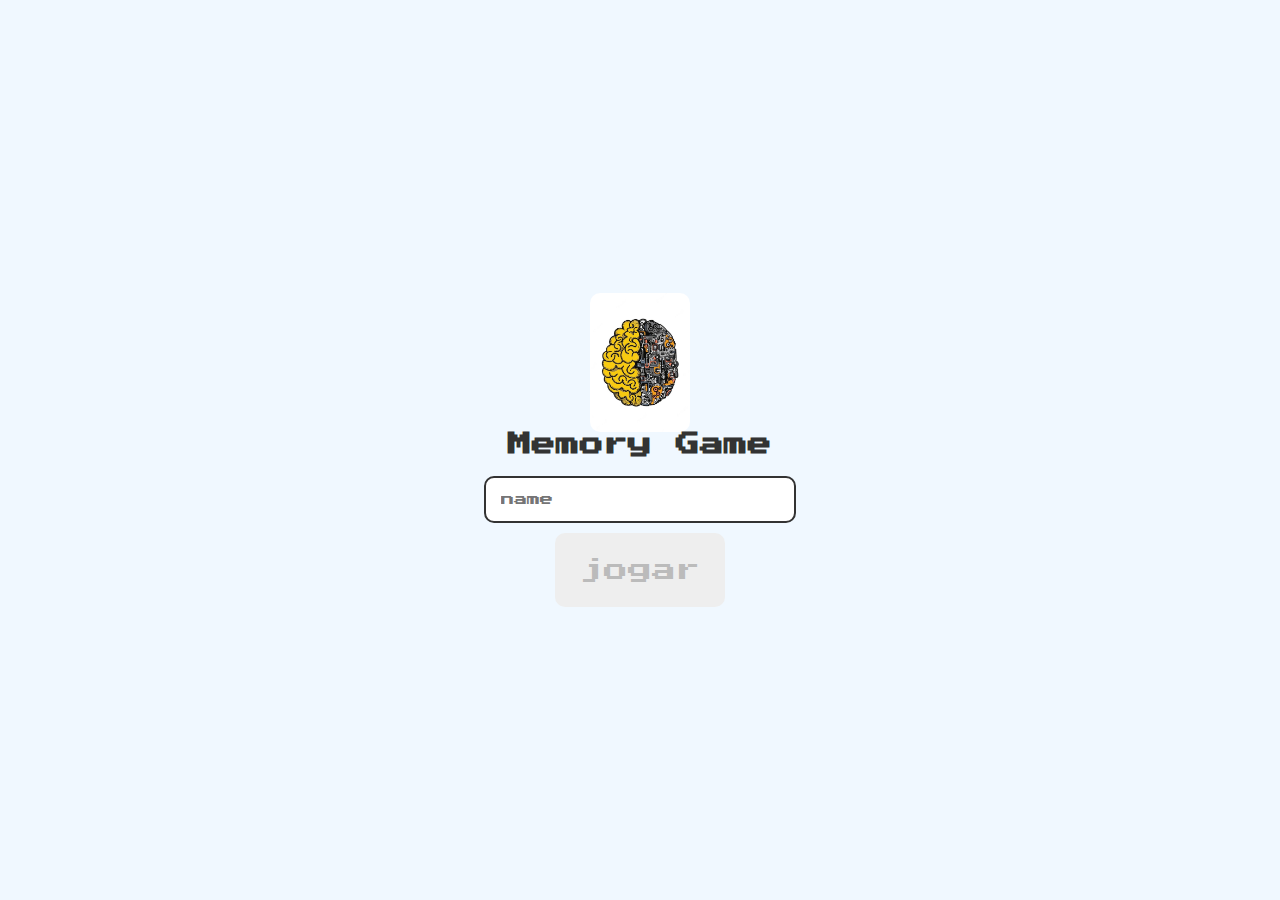
==== index.html @ 601b372b "1.1" ====
<!DOCTYPE html>
<html lang="pt-br">
<head>
    <meta charset="UTF-8">
    <meta name="viewport" content="width=device-width, initial-scale=1.0">
    <link rel="stylesheet" href="estilo/reset.css">
    <link rel="stylesheet" href="estilo/login.css">
    <title>Jogo da Memória - login</title>
</head>
<body>

    <form class="loginForm">
        <div class="loginHeader">
            <img src="imagens/cerebro.png" alt="">
            <h1>Memory Game</h1>
        </div>

        <input type="text" placeholder="name" class="loginInput">
        <button type="submit" class="buttonLogin" disabled >jogar</button>
    </form>
    <script src="script/login.js"></script>
</body>
</html>
---- estilo/login.css ----
.loginForm{
    display: flex;
    align-items: center;
    justify-content: center;
    flex-direction: column;
    height: 100vh;
    background-color: aliceblue;
} 
.loginHeader {
    display: flex;
    align-items: center;
    justify-content: center;
    flex-direction: column;
    margin-bottom: 10px;
}
.loginHeader > img{
    width: 100px;
    border-radius: 10px;
}
.loginHeader > h1{
    font-size: 1.5em;   
    color: #333;
}
.loginInput{
    border: 2px #333 solid;
    border-radius: 10px;
    padding: 15px;
    margin: 10px;
}
.buttonLogin{
    border-radius: 10px;
    padding: 25px;
    background-color: rgb(7, 165, 227) ;
    font-size: 1.5em;
    color: #333;
}
.buttonLogin:hover{
    background-color: rgb(89, 193, 234);
}
.buttonLogin:disabled{
   background-color: #eee;
   color: #bbb;
   cursor: auto;
}
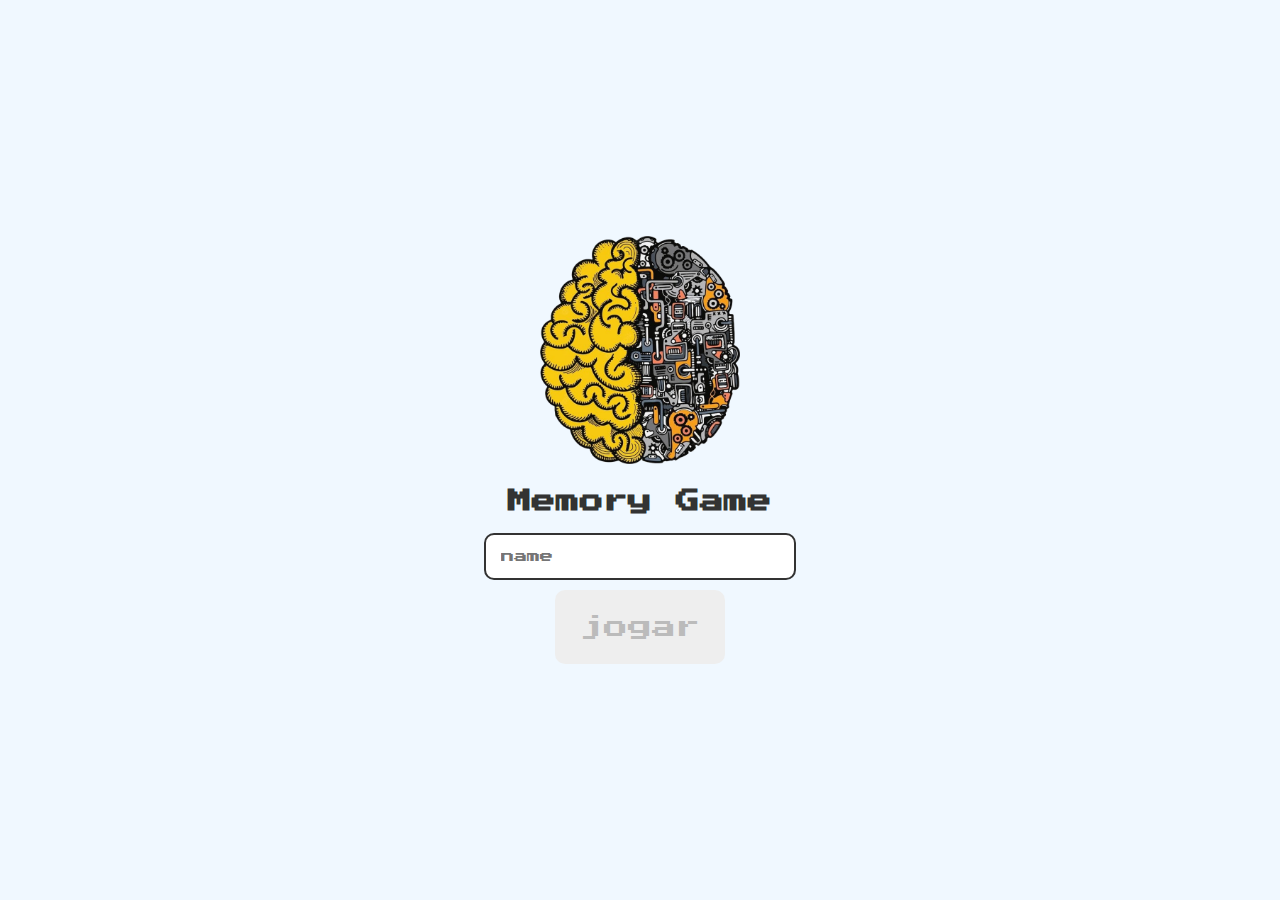
==== commit a6303bd8: "1.7" ====
--- a/index.html
+++ b/index.html
@@ -8,16 +8,16 @@
     <title>Jogo da Memória - login</title>
 </head>
 <body>
+        <form class="loginForm">
+            <div class="loginHeader">
+                <img src="imagens/cerebro.png" alt="">
+                <h1>Memory Game</h1>
+            </div>
+    
+            <input type="text" placeholder="name" class="loginInput">
+            <button type="submit" class="buttonLogin" disabled >jogar</button>
+        </form>
+        <script src="script/login.js"></script>
 
-    <form class="loginForm">
-        <div class="loginHeader">
-            <img src="imagens/cerebro.png" alt="">
-            <h1>Memory Game</h1>
-        </div>
-
-        <input type="text" placeholder="name" class="loginInput">
-        <button type="submit" class="buttonLogin" disabled >jogar</button>
-    </form>
-    <script src="script/login.js"></script>
 </body>
 </html>--- a/estilo/login.css
+++ b/estilo/login.css
@@ -14,8 +14,9 @@
     margin-bottom: 10px;
 }
 .loginHeader > img{
-    width: 100px;
+    width: 200px;
     border-radius: 10px;
+    margin-bottom: 25px;
 }
 .loginHeader > h1{
     font-size: 1.5em;   
